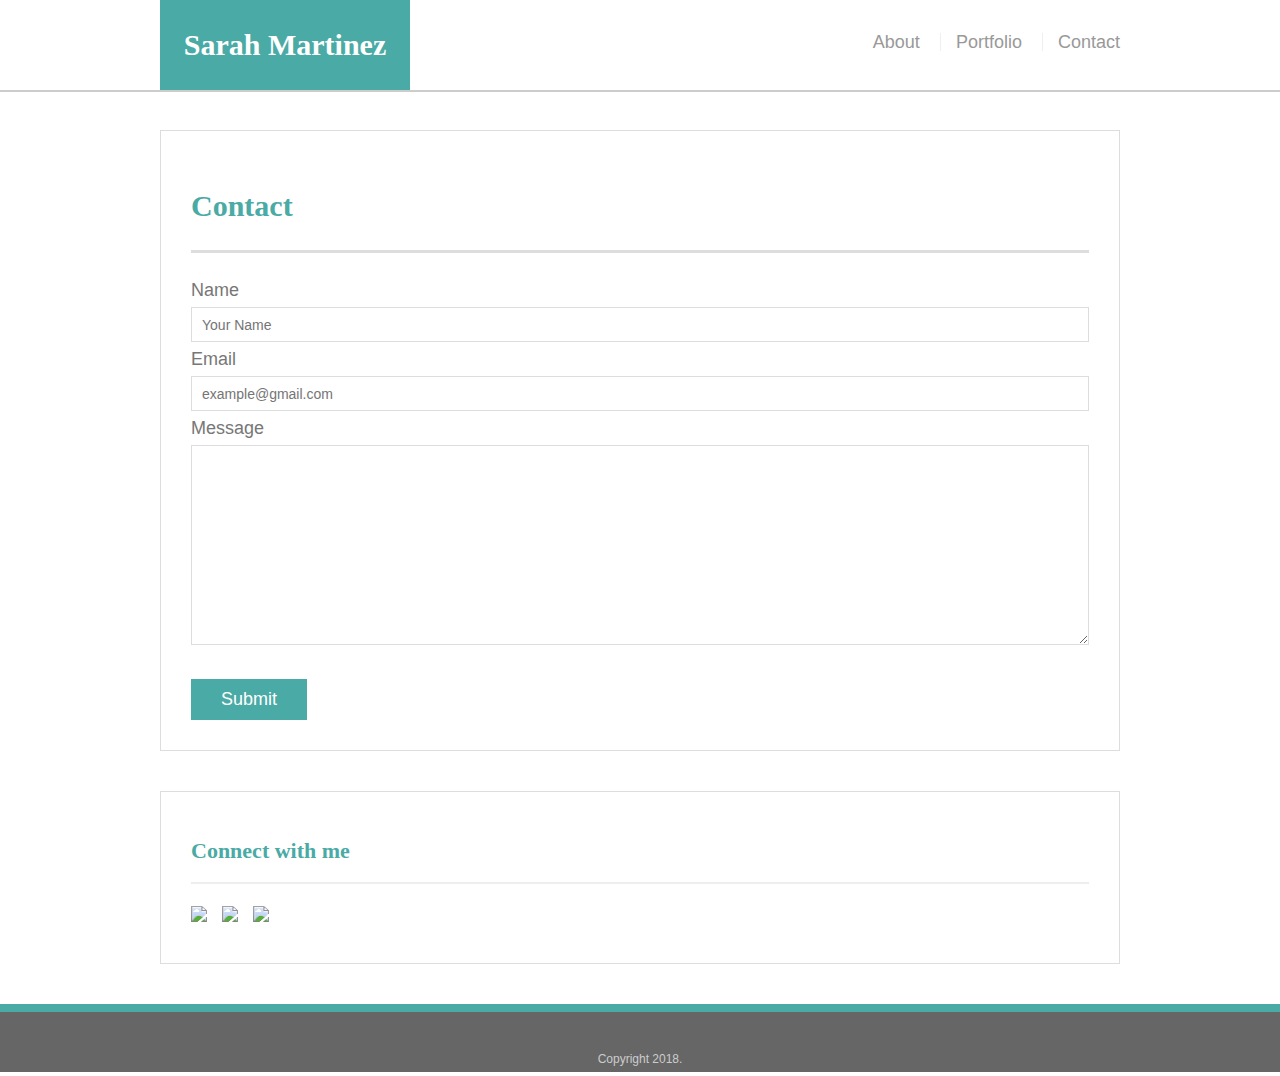
==== contact.html @ c53f4799 "uploading base files" ====
<!DOCTYPE html>
<html lang="en us">

<head>
    <meta charset="UTF-8">
    <title>Sarah Martinez Portfolio</title>
    <meta name="viewport" content="width=device-width, initial-scale=1">
    <link rel="stylesheet" type="text/css" href="reset.css">
    <link rel="stylesheet" type="text/css" href="assets/css/style.css">
</head>

<body>
    <header id="masthead">
        <div class="container">
            <a href="index.html" id="logo">Sarah Martinez</a>
            <nav class="links">
                <a href="index.html">About</a>
                <a href="portfolio.html">Portfolio</a>
                <a href="contact.html">Contact</a>
            </nav>
        </div>
    </header>
        
            
    <div id="main-container" class="container">
        <section class="main-section">
            <h1>Contact</h1>
                <form id="contact-form">
                            <label for="name">Name</label>
                            <input type="text" id="name" name="name" placeholder="Your Name" required="required">
                    
                            <label for="email">Email</label>
                            <input type="email" id="email" name="email" placeholder="example@gmail.com" required="required">
                  
                            <label for="message">Message</label>
                            <textarea id="message" name="message" required="required"></textarea>
                                <br>
                            <input type="submit">
                </form>                   
        </section>

        <section class="contact-section">
                <h2>Connect with me</h2>
                    <a href="https://github.com/stellarchica" target="_blank"><img id="contact-image" src="https://cdn3.iconfinder.com/data/icons/free-social-icons/67/github_square_black-128.png" height="75px"></a>
                    <a href="https://www.linkedin.com/in/sarah-martinez-93618388/" target="_blank"><img id="contact-image" src="https://cdn4.iconfinder.com/data/icons/social-messaging-ui-color-shapes-2-free/128/social-linkedin-square1-128.png" height="75px"></a>
                    <a href="https://twitter.com/smartinezwrites" target="_blank"><img id="contact-image" src="https://cdn2.iconfinder.com/data/icons/metro-ui-icon-set/128/Twitter_alt_4.png" height="75px"></a>
        </section>
    </div>

    <footer>
        <div class="container">
            Copyright 2018.
        </div>
    </footer>

</body>


</html>
---- assets/css/style.css ----
body {
    font-family: Arial, "Helvetica Neue", Helvetica, sans-serif;
    font-size: 18px;
    line-height: 34px;
    margin-left:0px;
    margin-top:0px;
    margin-bottom:0px;
    width:100%;
    color: #777;
    background: url("file:///Users/sarahmartinez/Desktop/coding_bootcamp/week_two/homework_two/Responsive-Portfolio/assets/images/dust_scratches/dust_scratches.png");
  }
  
  * {
    box-sizing: border-box;
  }
  
  /* general */
  
  .container {
    width: 100%;
    max-width: 960px;
    margin: 0 auto;
    clear: both;
  }
  
  h1,
  h2,
  h3,
  p {
    margin-bottom: 20px;
  }
  
  p:last-child {
    margin-bottom: 0;
  }
  
  h1,
  h2,
  h3 {
    font-family: Georgia, Times, "Times New Roman", serif;
    font-weight: 700;
    color: #4aaaa5;
  }
  
  h1 {
    padding-bottom: 20px;
    font-size: 30px;
    line-height: 49px;
    border-bottom: 3px solid #ddd;
  }
  
  h2,
  h3 {
    font-size: 22px;
  }

  #contact-image{
    border-right-style:solid;
    border-color:#fff;
    border-width:10px;
  }
  
  /* header */
  
  #masthead {
    position: fixed;
    z-index: 99;
    width: 100%;
    margin: 0 0;
    overflow: auto;
    color: #fff;
    background: #fff;
    border-bottom: 2px solid #ccc;
  }
  
  #logo {
    float: left;
    width: 250px;
    height: 90px;
    font-family: Georgia, Times, "Times New Roman", serif;
    font-size: 30px;
    font-weight: 700;
    line-height: 90px;
    color: #fff;
    text-align: center;
    text-decoration: none;
    background: #4aaaa5;
  }
  
  nav {
    float: right;
    margin-top: 25px;
  }
  
  nav a {
    display: inline-block;
    padding-left: 15px;
    margin-left: 15px;
    line-height: 18px;
    color: #999;
    text-decoration: none;
    border-left: 1px solid #efefef;
  }
  
  nav a:first-child {
    border-left: 0 none;
  }
  
  /* footer */
  
  footer {
    padding: 30px 0;
    clear: both;
    font-size: 12px;
    color: #fff;
    color: #ccc;
    text-align: center;
    background: #666;
    border-top: 8px solid #4aaaa5;
    height: 50px;
  }
  
  h3, h2 {
    padding-bottom: 20px;
    margin-bottom: 15px;
    line-height: 22px;
    border-bottom: 2px solid #eee;
  }
  
  /* main */
  
  #main-container {
    padding-top: 130px;
    min-height: calc(100vh - 70px);
  }
  
  .main-section {
    float: left;
    width: 100%;
    max-width: 960px;
    padding: 30px;
    margin: 0 0 40px;
    background: #fff;
    border: 1px solid #ddd;
  }

  #bio-image {
    margin-top: 12px;
    float: left;
}

  .contact-section {
    float: right;
    width: 100%;
    max-width: 960px;
    padding: 30px;
    margin: 0 0 40px;
    background: #fff;
    border: 1px solid #ddd;
  }
    
  p {
    line-height: 30px;
    font-family: 'Arial', 'Helvetica Neue', Helvetica, sans-serif;
    color: #777777;
  }

  /* portfolio page */
  
  .work {
    position: relative;
    float: left;
    width: 274px;
    margin: 20px 0 25px;
    overflow: auto;
  }
  
  .work:nth-child(even) {
    margin-right: 40px;
  }
  
  .work img {
    width: 100%;
    border: 0 none;
    opacity: 0.8;
  }
  
  .work h3 {
    position: absolute;
    bottom: 20px;
    width: 100%;
    padding: 15px;
    margin-bottom: 0;
    font-weight: 300;
    line-height: 30px;
    color: #fff;
    text-align: center;
    background: #4aaaa5;
    border-bottom: 0;
  }
  
  /* contact page */
  
  #contact-form ul {
    margin-bottom: 20px;
  }
  
  label,
  input[type=text],
  input[type=email],
  textarea {
    display: block;
    width: 100%;
  }
  
  input[type=text],
  input[type=email],
  textarea {
    height: 35px;
    padding: 0 10px;
    font-size: 14px;
    border: 1px solid #ddd;
  }
  
  textarea {
    height: 200px;
  }
  
  input[type=submit] {
    padding: 10px 30px;
    font-size: 18px;
    color: #fff;
    cursor: pointer;
    background: #4aaaa5;
    border: 0 none;
  }

/* MEDIA QUERIES */
/* add connect with me page to all!, will float to bottom, be stacked under if need be*/

@media screen and (max-width: 980px) {
  .links{
    width:50%;
    position:static;
    text-align:center;
  }

  #bio-image {
    width:100%;
  }

  .main-section{
    width:50%;
    margin-left:2.5%;
    margin-right:2.5%;
    margin-bottom:5%;
  }

  .contact-section{
    width:32%;
    margin-right:10%;
  }

  #contact-image{
    border-right-style:solid;
    border-color:#fff;
    border-width:3.4px;
  }

  .work{
    margin: 0 auto;
    width:100%;
    margin-bottom:50px;
  }
  
  #logo{
    margin-left:2.5%;
  }
}

@media screen and (max-width:768px) {
  .links{
    width:50%;
    position:static;
    text-align:center;
    /* make text wider or more spread out, higher from bottom */
  }

  #bio-image {
    width:45%;
    border-right-style:solid;
    border-color:#fff;
    border-width:20px;
  }

  .main-section{
    width:95%;
    margin-left:2.5%;
    margin-right:2.5%;
    margin-bottom:5%;
  }

  .work{
    margin: 0 auto;
    width:46%;
  }

  .contact-section{
    width:95%;
    margin-left:2.5%;
    margin-right:2.5%;
    margin-bottom:5%;
  }

  #logo{
    margin-left:2.5%;
  }
}

@media screen and (max-width: 640px) {
  #logo{
    width:100%;
    position:static;
    margin-left:0px;
  }

  #bio-image {
    width:103.3%;
  }

  .links{
    width:100%;
    position:static;
    text-align:center;
    word-spacing:100px;
    margin-bottom:5px;
    /*make text higher from bottom */
  }
  .main-section{
    width:95%;
    margin-left:2.5%;
    margin-right:2.5%;
    margin-top:8%;
    margin-bottom:5%;
  }
  .work{
    width:100%;
  }

  #masthead{
    position: absolute;
    margin-left:0px;
  }

  #footer{
    margin-left:0px;
  }
}
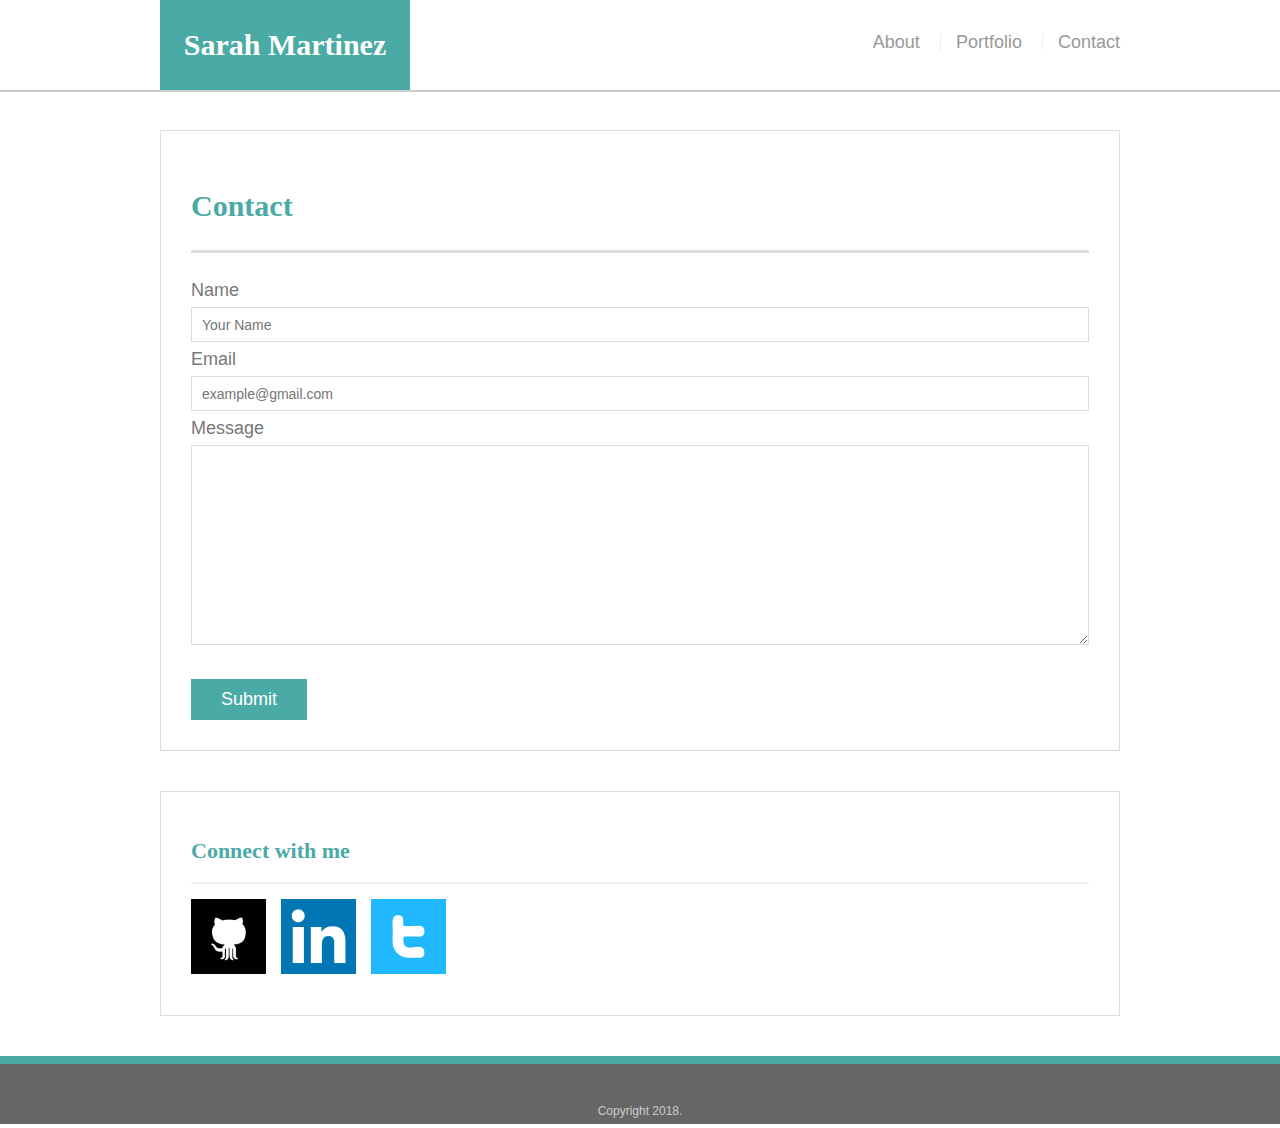
==== commit 0c5efc96: "updated photos" ====
--- a/contact.html
+++ b/contact.html
@@ -41,9 +41,9 @@
 
         <section class="contact-section">
                 <h2>Connect with me</h2>
-                    <a href="https://github.com/stellarchica" target="_blank"><img id="contact-image" src="https://cdn3.iconfinder.com/data/icons/free-social-icons/67/github_square_black-128.png" height="75px"></a>
-                    <a href="https://www.linkedin.com/in/sarah-martinez-93618388/" target="_blank"><img id="contact-image" src="https://cdn4.iconfinder.com/data/icons/social-messaging-ui-color-shapes-2-free/128/social-linkedin-square1-128.png" height="75px"></a>
-                    <a href="https://twitter.com/smartinezwrites" target="_blank"><img id="contact-image" src="https://cdn2.iconfinder.com/data/icons/metro-ui-icon-set/128/Twitter_alt_4.png" height="75px"></a>
+                    <a href="https://github.com/stellarchica" target="_blank"><img id="contact-image" src="assets/images/github-logo.png" height="75px"></a>
+                    <a href="https://www.linkedin.com/in/sarah-martinez-93618388/" target="_blank"><img id="contact-image" src="assets/images/linkedin-logo.png" height="75px"></a>
+                    <a href="https://twitter.com/smartinezwrites" target="_blank"><img id="contact-image" src="assets/images/twitter-logo.png" height="75px"></a>
         </section>
     </div>
 
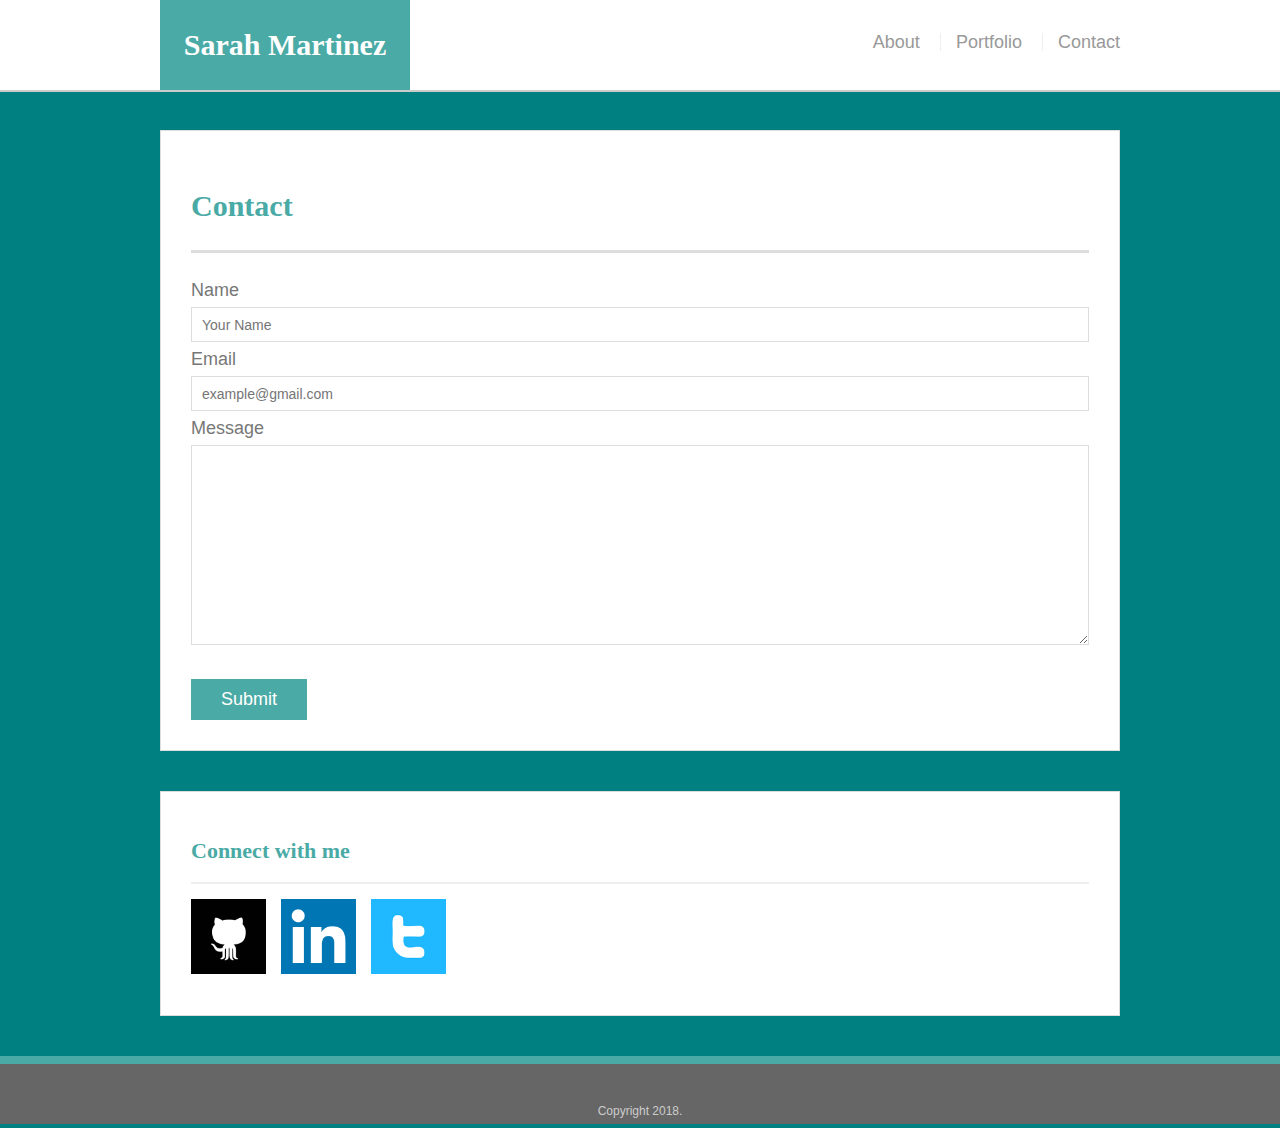
==== commit 10107095: "major update #2" ====
--- a/contact.html
+++ b/contact.html
@@ -25,7 +25,7 @@
     <div id="main-container" class="container">
         <section class="main-section">
             <h1>Contact</h1>
-                <form id="contact-form">
+                <form id="contact-form" action="sarahmartinez275@gmail.com">
                             <label for="name">Name</label>
                             <input type="text" id="name" name="name" placeholder="Your Name" required="required">
                     
--- a/assets/css/style.css
+++ b/assets/css/style.css
@@ -7,7 +7,7 @@
     margin-bottom:0px;
     width:100%;
     color: #777;
-    background: url("file:///Users/sarahmartinez/Desktop/coding_bootcamp/week_two/homework_two/Responsive-Portfolio/assets/images/dust_scratches/dust_scratches.png");
+    background: #008080;
   }
   
   * {
@@ -146,6 +146,7 @@
 
   #bio-image {
     margin-top: 12px;
+    margin-right: 24px;
     float: left;
 }
 
@@ -278,6 +279,16 @@
   }
 }
 
+/* FORM SUBMISSION STUFF */
+
+/* input:invalid {
+  border: 2px dashed red;
+}
+
+input:valid {
+  border: 2px solid black;
+} */
+
 @media screen and (max-width:768px) {
   .links{
     width:50%;
